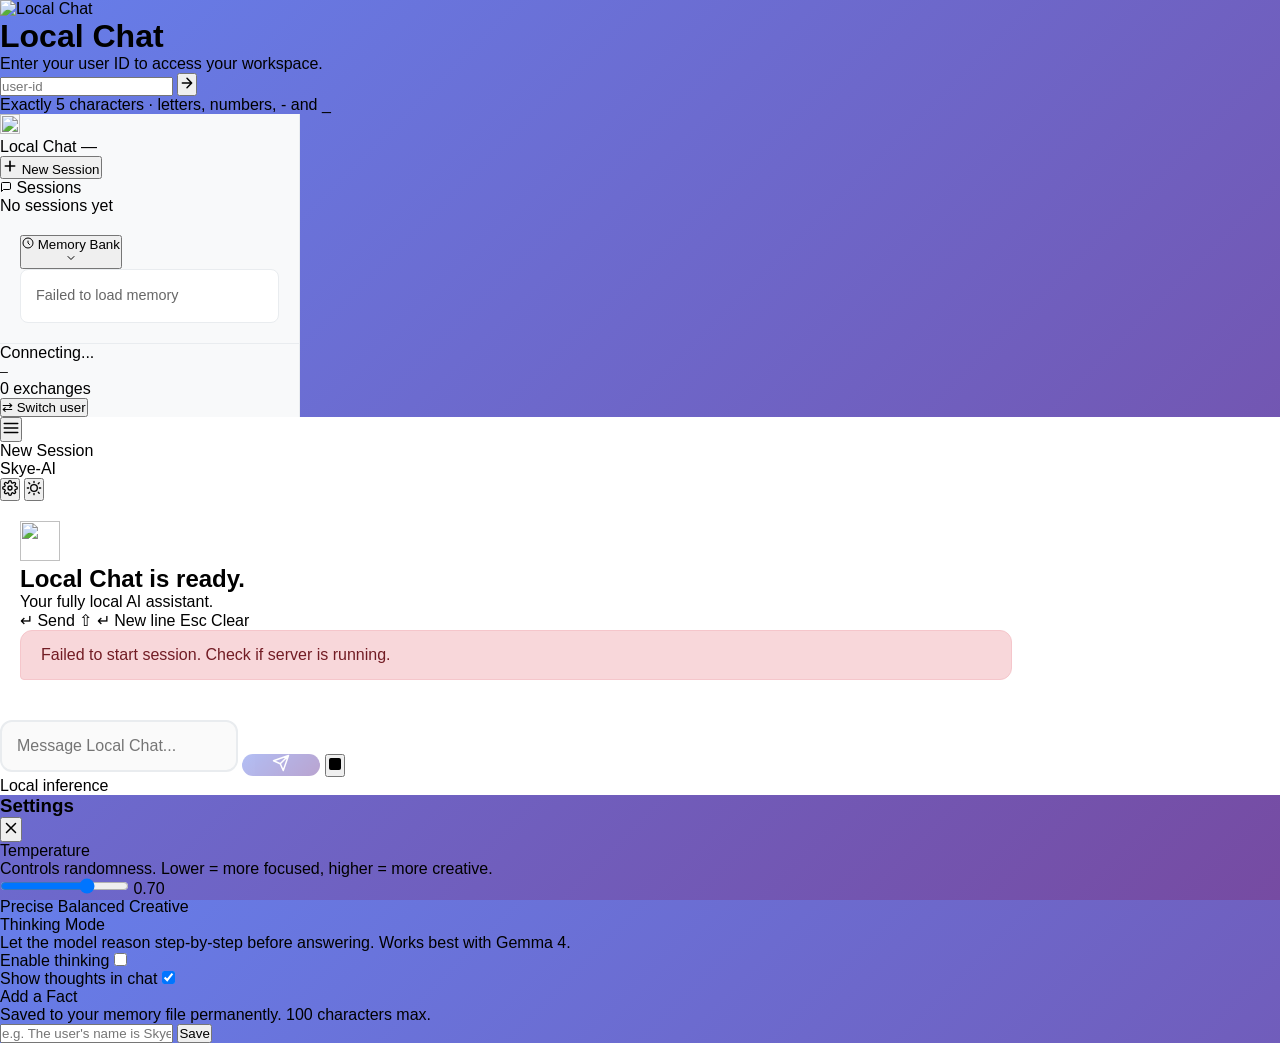
==== server/templates/index.html @ 41050d3a "Update index.html" ====
<!DOCTYPE html>
<html lang="en" data-theme="dark">
<head>
    <meta charset="UTF-8">
    <meta name="viewport" content="width=device-width, initial-scale=1.0">
    <title>Local Chat | Skye-AI</title>
    <script>
        // Set theme before paint to prevent flash of wrong logo
        (function(){
            var t = localStorage.getItem('localchat-theme') || 'dark';
            document.documentElement.setAttribute('data-theme', t);
            window.__initialTheme = t;
        })();
    </script>
    <link rel="preconnect" href="https://fonts.googleapis.com">
    <link rel="preconnect" href="https://fonts.gstatic.com" crossorigin>
    <link href="https://fonts.googleapis.com/css2?family=JetBrains+Mono:wght@300;400;500&family=Lexend:wght@200;400;500;600;700&family=Syne:wght@600;700&display=swap" rel="stylesheet">
    <link rel="stylesheet" href="/static/style.css">
    <link rel="stylesheet" href="https://cdnjs.cloudflare.com/ajax/libs/highlight.js/11.9.0/styles/github-dark.min.css" id="hljs-theme-dark">
    <link rel="stylesheet" href="https://cdnjs.cloudflare.com/ajax/libs/highlight.js/11.9.0/styles/github.min.css" id="hljs-theme-light" disabled>
    <script src="https://cdnjs.cloudflare.com/ajax/libs/marked/12.0.2/marked.min.js"></script>
    <script src="https://cdnjs.cloudflare.com/ajax/libs/highlight.js/11.9.0/highlight.min.js"></script>
</head>
<body>

    <!-- ── ID Gate (shown before chat) ─────────────────────────── -->
    <div class="id-gate" id="id-gate">
        <div class="id-gate-card">
            <div class="id-gate-icon">
                <img src="/static/logo_white.svg" class="theme-logo" width="28" height="28" alt="Local Chat">
            </div>
            <h1 class="id-gate-title">Local Chat</h1>
            <p class="id-gate-sub">Enter your user ID to access your workspace.</p>

            <div class="id-input-row">
                <input
                    type="text"
                    id="user-id-input"
                    class="id-input"
                    placeholder="user-id"
                    maxlength="5"
                    autocomplete="off"
                    autocorrect="off"
                    autocapitalize="off"
                    spellcheck="false"
                />
                <button id="id-submit" class="id-submit-btn">
                    <svg width="16" height="16" viewBox="0 0 24 24" fill="none">
                        <path d="M5 12h14M12 5l7 7-7 7" stroke="currentColor" stroke-width="2.2"
                              stroke-linecap="round" stroke-linejoin="round"/>
                    </svg>
                </button>
            </div>

            <div id="id-feedback" class="id-feedback"></div>

            <p class="id-hint">Exactly 5 characters · letters, numbers, <span class="mono">-</span> and <span class="mono">_</span></p>
        </div>
    </div>

    <!-- ── Main App (hidden until ID confirmed) ─────────────────── -->
    <div class="app-shell hidden" id="app-shell">

        <!-- Sidebar -->
        <aside class="sidebar" id="sidebar">
            <div class="sidebar-top">
                <div class="brand">
                    <div class="brand-icon">
                        <img src="/static/logo_white.svg" class="theme-logo" width="20" height="20" alt="">
                    </div>
                    <span class="brand-name">Local Chat</span>
                    <span class="brand-tag" id="user-badge">—</span>
                </div>
                <button id="new-chat" class="btn-new-chat" title="New session (Ctrl+N)">
                    <svg width="16" height="16" viewBox="0 0 24 24" fill="none">
                        <path d="M12 5v14M5 12h14" stroke="currentColor" stroke-width="2.5" stroke-linecap="round"/>
                    </svg>
                    New Session
                </button>
            </div>

            <div class="sidebar-section">
                <div class="section-label">
                    <svg width="12" height="12" viewBox="0 0 24 24" fill="none">
                        <path d="M21 15a2 2 0 0 1-2 2H7l-4 4V5a2 2 0 0 1 2-2h14a2 2 0 0 1 2 2z"
                              stroke="currentColor" stroke-width="2" stroke-linecap="round" stroke-linejoin="round"/>
                    </svg>
                    Sessions
                </div>
                <div id="session-list" class="session-list">
                    <div class="session-empty">No sessions yet</div>
                </div>
            </div>

            <div class="memory-panel" id="memory-panel">
                <button class="memory-toggle" id="memory-toggle" title="Toggle memory bank">
                    <div class="memory-toggle-left">
                        <svg width="12" height="12" viewBox="0 0 24 24" fill="none">
                            <circle cx="12" cy="12" r="10" stroke="currentColor" stroke-width="2"/>
                            <path d="M12 8v4l3 3" stroke="currentColor" stroke-width="2" stroke-linecap="round"/>
                        </svg>
                        <span>Memory Bank</span>
                    </div>
                    <svg class="chevron" width="12" height="12" viewBox="0 0 24 24" fill="none">
                        <path d="M6 9l6 6 6-6" stroke="currentColor" stroke-width="2"
                              stroke-linecap="round" stroke-linejoin="round"/>
                    </svg>
                </button>
                <div class="memory-body" id="memory-body">
                    <div id="memory-preview" class="memory-preview">
                        <div class="memory-loading"><span class="pulse-dot"></span> Loading...</div>
                    </div>
                </div>
            </div>

            <div class="sidebar-footer">
                <div class="status-row">
                    <span class="status-dot" id="status-dot"></span>
                    <span id="status-label">Connecting...</span>
                </div>
                <div class="meta-row"><span id="session-id-display" class="mono-text">—</span></div>
                <div class="meta-row"><span id="message-count" class="mono-text">0 exchanges</span></div>
                <div class="meta-row">
                    <button id="switch-user-btn" class="switch-user-btn" title="Switch user">
                        ⇄ Switch user
                    </button>
                </div>
            </div>
        </aside>

        <!-- Main Chat -->
        <main class="main-chat">
            <div class="chat-header">
                <button class="icon-btn" id="sidebar-toggle" title="Toggle sidebar (Ctrl+B)">
                    <svg width="18" height="18" viewBox="0 0 24 24" fill="none">
                        <path d="M3 12h18M3 6h18M3 18h18" stroke="currentColor" stroke-width="2" stroke-linecap="round"/>
                    </svg>
                </button>
                <div class="chat-title" id="chat-title">New Session</div>
                <div class="header-actions">
                    <div class="model-badge">
                        <span class="model-dot"></span>
                        <span id="model-name">Skye-AI</span>
                    </div>
                    <button class="icon-btn" id="settings-toggle" title="Settings">
                        <svg width="16" height="16" viewBox="0 0 24 24" fill="none">
                            <circle cx="12" cy="12" r="3" stroke="currentColor" stroke-width="2"/>
                            <path d="M19.4 15a1.65 1.65 0 0 0 .33 1.82l.06.06a2 2 0 1 1-2.83 2.83l-.06-.06a1.65 1.65 0 0 0-1.82-.33 1.65 1.65 0 0 0-1 1.51V21a2 2 0 0 1-4 0v-.09A1.65 1.65 0 0 0 9 19.4a1.65 1.65 0 0 0-1.82.33l-.06.06a2 2 0 1 1-2.83-2.83l.06-.06A1.65 1.65 0 0 0 4.68 15a1.65 1.65 0 0 0-1.51-1H3a2 2 0 0 1 0-4h.09A1.65 1.65 0 0 0 4.6 9a1.65 1.65 0 0 0-.33-1.82l-.06-.06a2 2 0 1 1 2.83-2.83l.06.06A1.65 1.65 0 0 0 9 4.68a1.65 1.65 0 0 0 1-1.51V3a2 2 0 0 1 4 0v.09a1.65 1.65 0 0 0 1 1.51 1.65 1.65 0 0 0 1.82-.33l.06-.06a2 2 0 1 1 2.83 2.83l-.06.06A1.65 1.65 0 0 0 19.4 9a1.65 1.65 0 0 0 1.51 1H21a2 2 0 0 1 0 4h-.09a1.65 1.65 0 0 0-1.51 1z"
                                  stroke="currentColor" stroke-width="2" stroke-linecap="round" stroke-linejoin="round"/>
                        </svg>
                    </button>
                    <button class="icon-btn" id="theme-toggle" title="Switch to light mode">
                        <svg width="16" height="16" viewBox="0 0 24 24" fill="none">
                            <circle cx="12" cy="12" r="5" stroke="currentColor" stroke-width="2"/>
                            <path d="M12 2v2M12 20v2M4.22 4.22l1.42 1.42M18.36 18.36l1.42 1.42M2 12h2M20 12h2M4.22 19.78l1.42-1.42M18.36 5.64l1.42-1.42"
                                  stroke="currentColor" stroke-width="2" stroke-linecap="round"/>
                        </svg>
                    </button>
                </div>
            </div>

            <div id="chat-messages" class="chat-messages">
                <div class="welcome-screen">
                    <div class="welcome-icon">
                        <img src="/static/logo_white.svg" class="theme-logo" width="40" height="40" alt="">
                    </div>
                    <h2 id="welcome-heading">Local Chat is ready.</h2>
                    <p id="welcome-sub">Your fully local AI assistant.</p>
                    <div class="welcome-hints">
                        <span class="hint">↵ Send</span>
                        <span class="hint">⇧ ↵ New line</span>
                        <span class="hint">Esc Clear</span>
                    </div>
                </div>
            </div>

            <div class="input-zone">
                <div class="input-wrapper">
                    <textarea id="user-input" placeholder="Message Local Chat..." rows="1" disabled></textarea>
                    <button id="send-button" disabled title="Send message">
                        <svg width="18" height="18" viewBox="0 0 24 24" fill="none">
                            <path d="M22 2L11 13M22 2L15 22l-4-9-9-4 20-7z" stroke="currentColor"
                                  stroke-width="2" stroke-linecap="round" stroke-linejoin="round"/>
                        </svg>
                    </button>
                    <button id="stop-button" class="stop-btn hidden" title="Stop generation">
                        <svg width="16" height="16" viewBox="0 0 24 24" fill="none">
                            <rect x="4" y="4" width="16" height="16" rx="2" stroke="currentColor"
                                  stroke-width="2" fill="currentColor"/>
                        </svg>
                    </button>
                </div>
                <div class="input-meta">
                    <span id="typing-indicator" class="typing-indicator hidden">
                        <span class="typing-dots"><span></span><span></span><span></span></span>
                        Generating...
                    </span>
                    <span class="input-hint">Local inference</span>
                </div>
            </div>
        </main>
    </div>

    <!-- Settings Overlay (outside app-shell so position:fixed works correctly) -->
    <div class="settings-overlay hidden" id="settings-overlay">
        <div class="settings-panel">
            <div class="settings-header">
                <h3>Settings</h3>
                <button class="settings-close" id="settings-close" title="Close">
                    <svg width="18" height="18" viewBox="0 0 24 24" fill="none">
                        <path d="M18 6L6 18M6 6l12 12" stroke="currentColor" stroke-width="2" stroke-linecap="round"/>
                    </svg>
                </button>
            </div>

            <div class="settings-body">
                <div class="settings-section">
                    <label class="settings-label">Temperature</label>
                    <p class="settings-desc">Controls randomness. Lower = more focused, higher = more creative.</p>
                    <div class="settings-slider-row">
                        <input type="range" id="temp-slider" class="settings-slider"
                               min="0" max="1" step="0.05" value="0.7">
                        <span class="settings-slider-value" id="temp-value">0.70</span>
                    </div>
                    <div class="settings-slider-labels">
                        <span>Precise</span>
                        <span>Balanced</span>
                        <span>Creative</span>
                    </div>
                </div>

                <div class="settings-section">
                    <label class="settings-label">Thinking Mode</label>
                    <p class="settings-desc">Let the model reason step-by-step before answering. Works best with Gemma 4.</p>
                    <div class="settings-toggle-row">
                        <span class="settings-toggle-label">Enable thinking</span>
                        <label class="toggle-switch">
                            <input type="checkbox" id="thinking-toggle">
                            <span class="toggle-slider"></span>
                        </label>
                    </div>
                    <div class="settings-toggle-row">
                        <span class="settings-toggle-label">Show thoughts in chat</span>
                        <label class="toggle-switch">
                            <input type="checkbox" id="show-thoughts-toggle" checked>
                            <span class="toggle-slider"></span>
                        </label>
                    </div>
                </div>

                <div class="settings-section">
                    <label class="settings-label">Add a Fact</label>
                    <p class="settings-desc">Saved to your memory file permanently. 100 characters max.</p>
                    <div class="settings-fact-row">
                        <input type="text" id="fact-input" class="settings-fact-input"
                               placeholder="e.g. The user's name is Skye"
                               maxlength="100" autocomplete="off">
                        <button id="fact-submit" class="settings-fact-btn">Save</button>
                    </div>
                    <div id="fact-feedback" class="settings-fact-feedback"></div>
                    <div id="fact-list" class="settings-fact-list"></div>
                </div>
            </div>
        </div>
    </div>

    <script>
        // Swap static logo srcs to match theme before main script loads
        (function(){
            var src = (window.__initialTheme || 'dark') === 'dark' ? '/static/logo_white.svg' : '/static/logo_black.svg';
            document.querySelectorAll('.theme-logo').forEach(function(img){ img.src = src; });
        })();
    </script>
    <script src="/static/script.js"></script>
</body>
</html>
---- static/style.css ----
* {
    margin: 0;
    padding: 0;
    box-sizing: border-box;
}

body {
    font-family: -apple-system, BlinkMacSystemFont, 'Segoe UI', Roboto, Oxygen, Ubuntu, sans-serif;
    height: 100vh;
    background: linear-gradient(135deg, #667eea 0%, #764ba2 100%);
}

.container {
    display: flex;
    height: 100vh;
    max-width: 1600px;
    margin: 0 auto;
    background: rgba(255, 255, 255, 0.95);
    box-shadow: 0 10px 40px rgba(0, 0, 0, 0.1);
}

/* Sidebar Styles */
.sidebar {
    width: 300px;
    background: #f8f9fa;
    border-right: 1px solid #e9ecef;
    display: flex;
    flex-direction: column;
    overflow-y: auto;
}

.sidebar-header {
    padding: 20px;
    border-bottom: 1px solid #e9ecef;
}

.sidebar-header h2 {
    color: #495057;
    font-size: 1.5rem;
    margin-bottom: 15px;
}

.new-chat-btn {
    width: 100%;
    padding: 12px;
    background: linear-gradient(135deg, #667eea 0%, #764ba2 100%);
    color: white;
    border: none;
    border-radius: 8px;
    font-size: 1rem;
    cursor: pointer;
    transition: transform 0.2s, box-shadow 0.2s;
}

.new-chat-btn:hover {
    transform: translateY(-2px);
    box-shadow: 0 5px 15px rgba(102, 126, 234, 0.4);
}

.memory-panel {
    padding: 20px;
    border-bottom: 1px solid #e9ecef;
}

.memory-panel h3 {
    color: #495057;
    margin-bottom: 10px;
    font-size: 1.1rem;
}

.memory-preview {
    background: white;
    padding: 15px;
    border-radius: 8px;
    font-size: 0.9rem;
    line-height: 1.5;
    color: #666;
    max-height: 300px;
    overflow-y: auto;
    border: 1px solid #e9ecef;
}

.session-info {
    padding: 20px;
    margin-top: auto;
    font-size: 0.9rem;
    color: #868e96;
    border-top: 1px solid #e9ecef;
}

#session-id-display {
    font-family: monospace;
    margin-bottom: 5px;
}

/* Main Chat Area */
.main-chat {
    flex: 1;
    display: flex;
    flex-direction: column;
    background: white;
}

.chat-messages {
    flex: 1;
    overflow-y: auto;
    padding: 20px;
}

.welcome-message {
    text-align: center;
    padding: 40px 20px;
    color: #868e96;
}

.welcome-message h3 {
    color: #495057;
    margin-bottom: 10px;
}

.message {
    margin-bottom: 20px;
    padding: 15px 20px;
    border-radius: 12px;
    max-width: 80%;
    animation: fadeIn 0.3s ease;
}

@keyframes fadeIn {
    from { opacity: 0; transform: translateY(10px); }
    to { opacity: 1; transform: translateY(0); }
}

.user-message {
    background: linear-gradient(135deg, #667eea 0%, #764ba2 100%);
    color: white;
    margin-left: auto;
    border-bottom-right-radius: 4px;
}

.assistant-message {
    background: #f1f3f5;
    color: #495057;
    margin-right: auto;
    border-bottom-left-radius: 4px;
}

.message-timestamp {
    font-size: 0.7rem;
    opacity: 0.7;
    margin-top: 5px;
    text-align: right;
}

/* Input Area */
.input-area {
    padding: 20px;
    background: #f8f9fa;
    border-top: 1px solid #e9ecef;
    display: flex;
    gap: 10px;
}

#user-input {
    flex: 1;
    padding: 15px;
    border: 2px solid #e9ecef;
    border-radius: 12px;
    font-size: 1rem;
    resize: none;
    font-family: inherit;
    transition: border-color 0.3s;
}

#user-input:focus {
    outline: none;
    border-color: #667eea;
}

#send-button {
    padding: 0 30px;
    background: linear-gradient(135deg, #667eea 0%, #764ba2 100%);
    color: white;
    border: none;
    border-radius: 12px;
    font-size: 1rem;
    font-weight: 600;
    cursor: pointer;
    transition: transform 0.2s, box-shadow 0.2s;
}

#send-button:hover:not(:disabled) {
    transform: translateY(-2px);
    box-shadow: 0 5px 15px rgba(102, 126, 234, 0.4);
}

#send-button:disabled {
    opacity: 0.5;
    cursor: not-allowed;
}

.typing-indicator {
    padding: 10px 20px;
    color: #868e96;
    font-style: italic;
    display: none;
}

.typing-indicator.visible {
    display: block;
}

/* Scrollbar Styling */
::-webkit-scrollbar {
    width: 8px;
    height: 8px;
}

::-webkit-scrollbar-track {
    background: #f1f1f1;
}

::-webkit-scrollbar-thumb {
    background: #c1c1c1;
    border-radius: 4px;
}

::-webkit-scrollbar-thumb:hover {
    background: #a8a8a8;
}

/* Mobile Responsive */
@media (max-width: 768px) {
    .container {
        flex-direction: column;
    }
    
    .sidebar {
        width: 100%;
        max-height: 200px;
    }
    
    .message {
        max-width: 90%;
    }
}
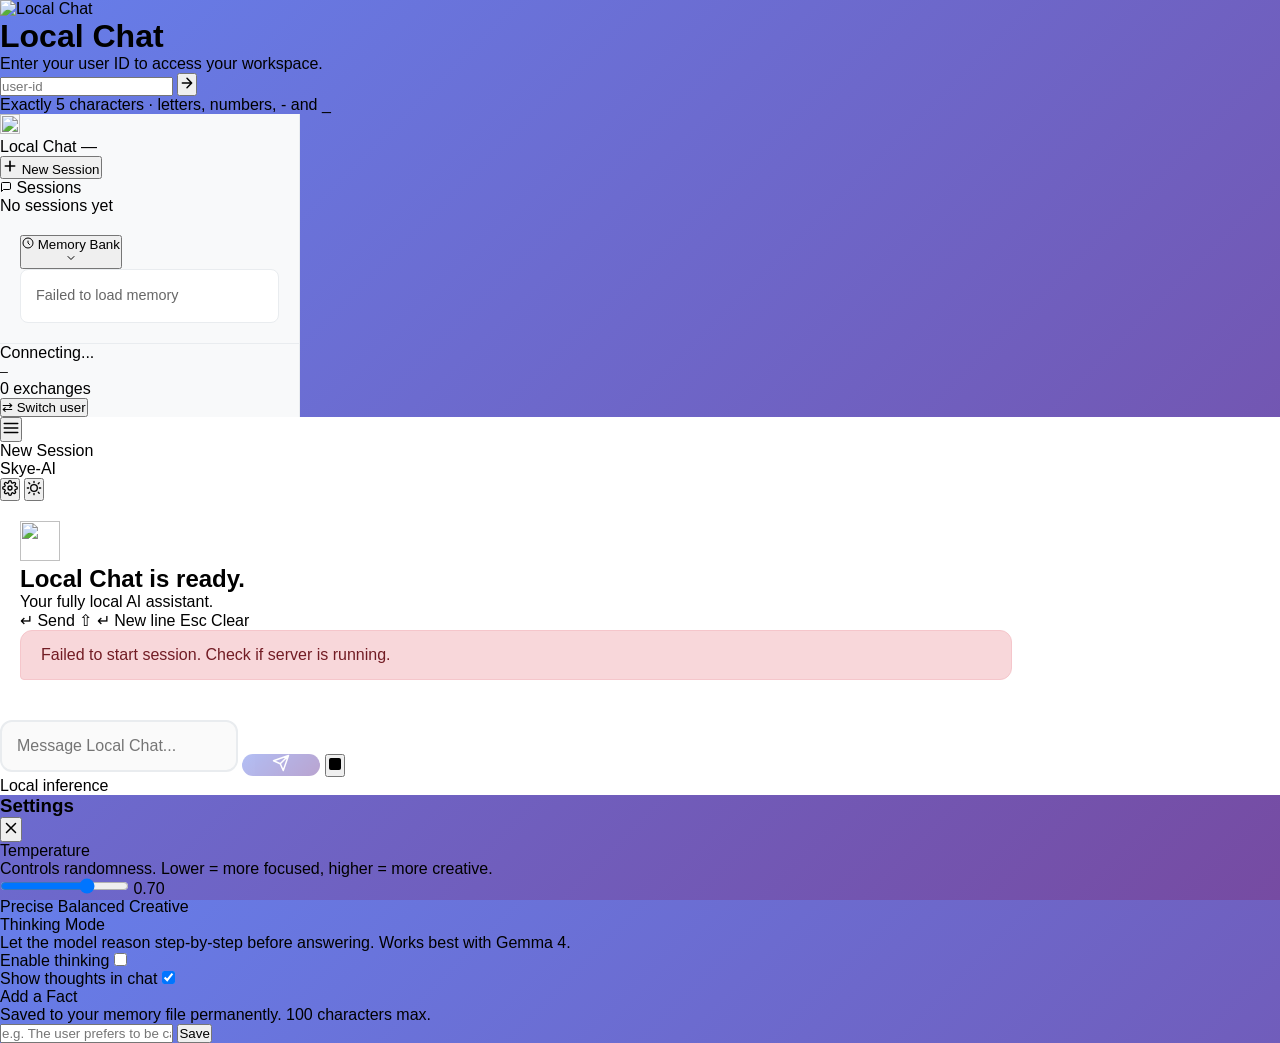
==== commit f4352935: "Update index.html" ====
--- a/server/templates/index.html
+++ b/server/templates/index.html
@@ -253,7 +253,7 @@
                     <p class="settings-desc">Saved to your memory file permanently. 100 characters max.</p>
                     <div class="settings-fact-row">
                         <input type="text" id="fact-input" class="settings-fact-input"
-                               placeholder="e.g. The user's name is Skye"
+                               placeholder="e.g. The user prefers to be called John"
                                maxlength="100" autocomplete="off">
                         <button id="fact-submit" class="settings-fact-btn">Save</button>
                     </div>
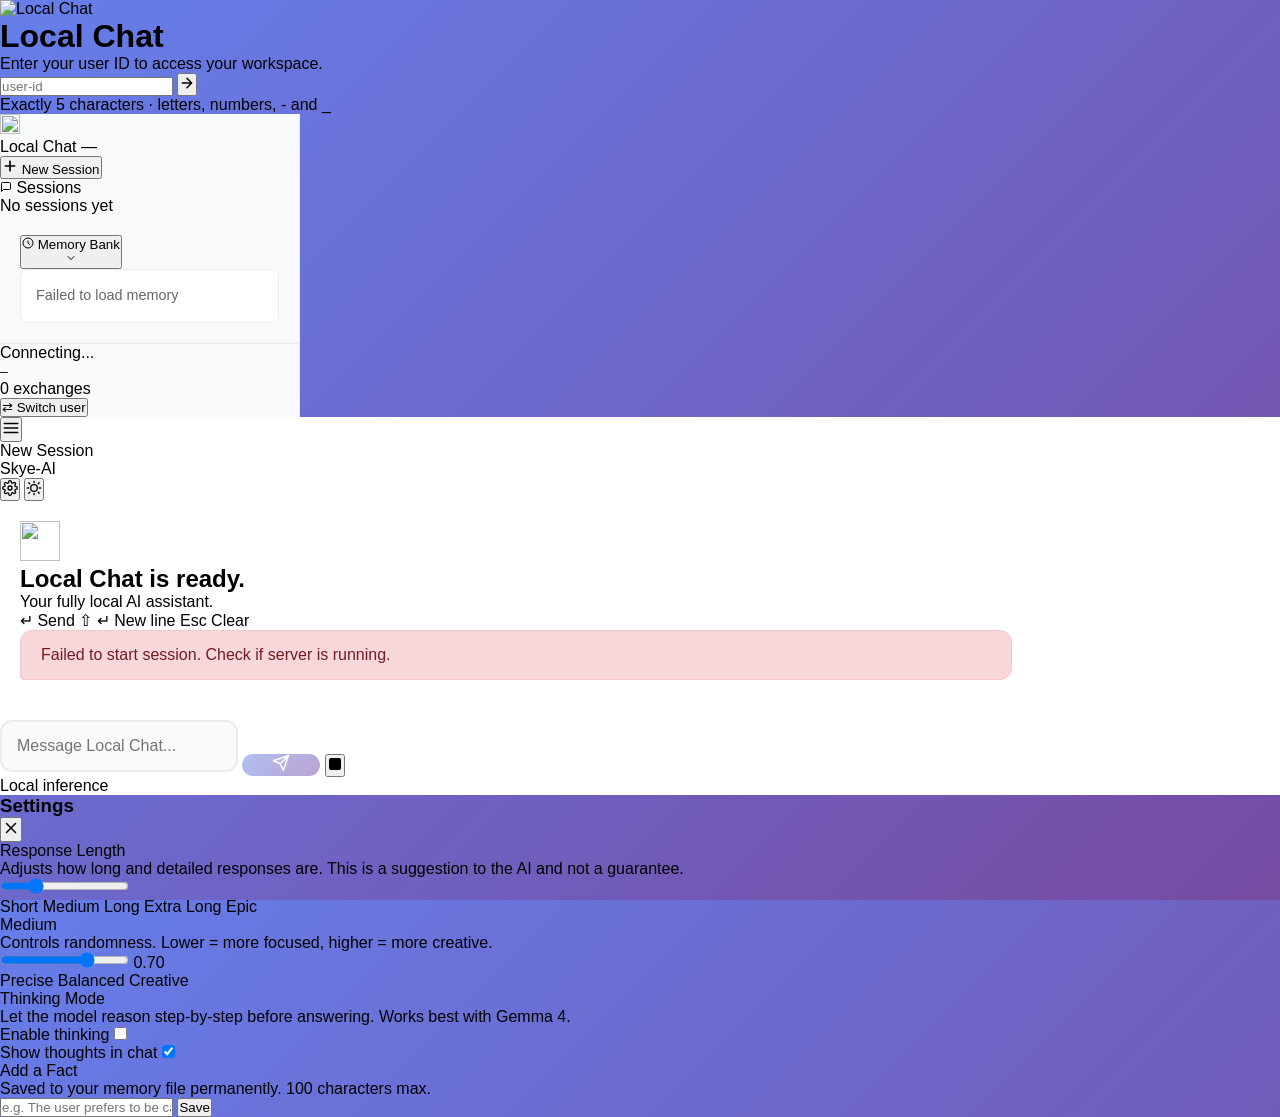
==== commit c09f981f: "Update index.html" ====
--- a/server/templates/index.html
+++ b/server/templates/index.html
@@ -215,7 +215,26 @@
 
             <div class="settings-body">
                 <div class="settings-section">
-                    <label class="settings-label">Temperature</label>
+                    <label class="settings-label">Response Length</label>
+                    <p class="settings-desc">Adjusts how long and detailed responses are. This is a suggestion to the AI and not a guarantee.</p>
+                    <div class="length-slider-track">
+                        <input type="range" id="length-slider" class="length-slider"
+                               min="0" max="4" step="1" value="1">
+                        <div class="length-slider-stops">
+                            <span></span><span></span><span></span><span></span><span></span>
+                        </div>
+                    </div>
+                    <div class="length-labels">
+                        <span>Short</span>
+                        <span>Medium</span>
+                        <span>Long</span>
+                        <span>Extra Long</span>
+                        <span>Epic</span>
+                    </div>
+                    <div class="length-current" id="length-current">Medium</div>
+                </div>
+
+                <div class="settings-section">
                     <p class="settings-desc">Controls randomness. Lower = more focused, higher = more creative.</p>
                     <div class="settings-slider-row">
                         <input type="range" id="temp-slider" class="settings-slider"
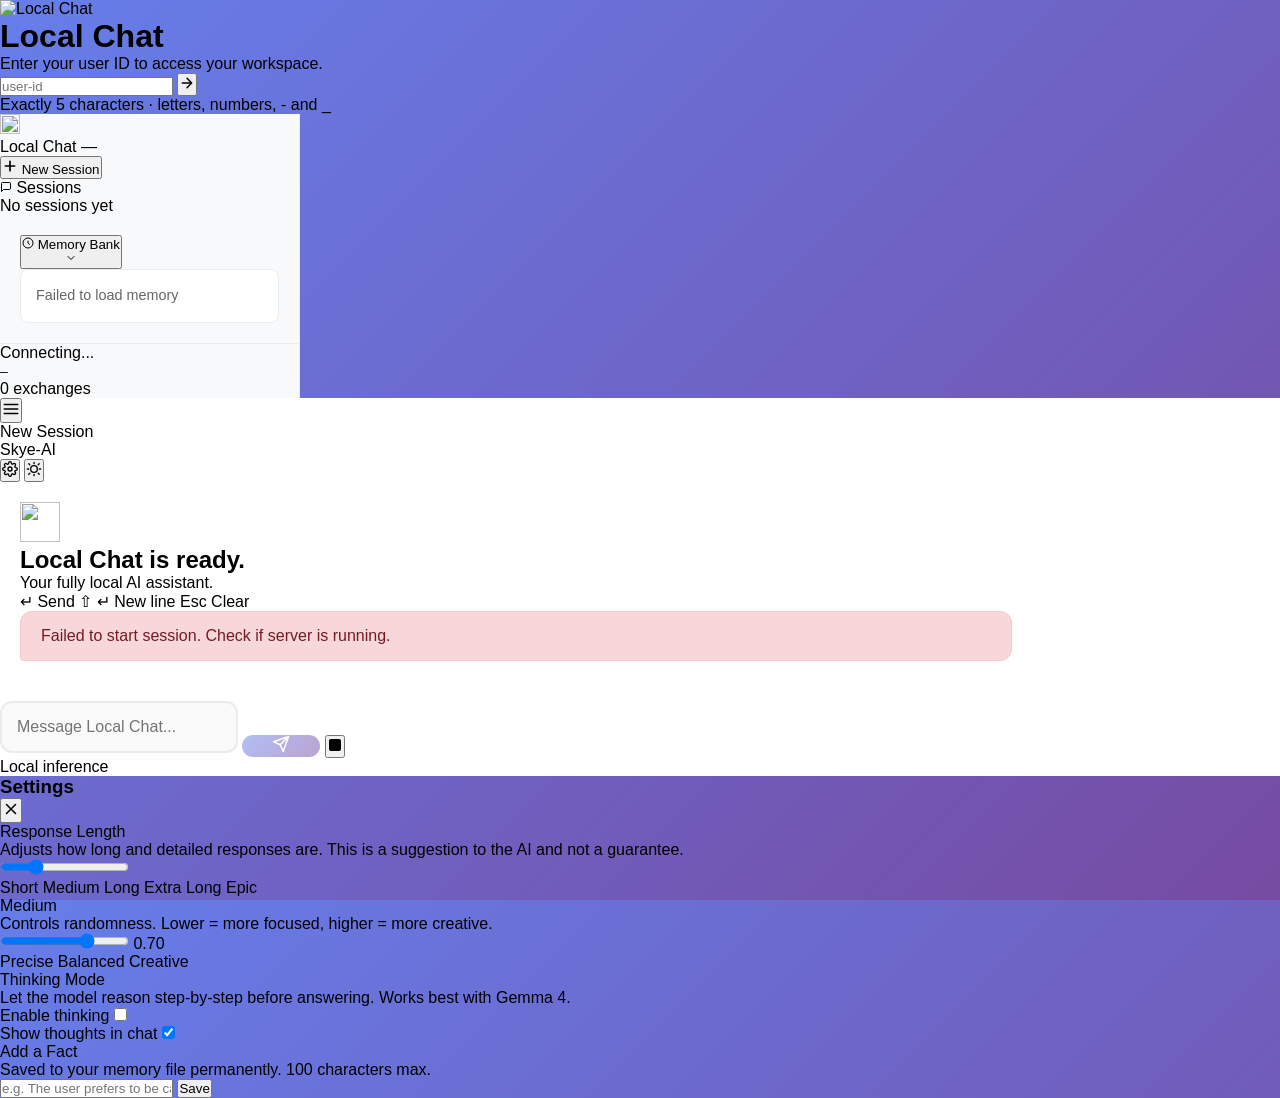
==== commit c039e73b: "Update index.html" ====
--- a/server/templates/index.html
+++ b/server/templates/index.html
@@ -58,6 +58,9 @@
         </div>
     </div>
 
+    <!-- Mobile sidebar backdrop -->
+    <div id="sidebar-backdrop" class="sidebar-backdrop"></div>
+
     <!-- ── Main App (hidden until ID confirmed) ─────────────────── -->
     <div class="app-shell hidden" id="app-shell">
 
@@ -120,11 +123,6 @@
                 </div>
                 <div class="meta-row"><span id="session-id-display" class="mono-text">—</span></div>
                 <div class="meta-row"><span id="message-count" class="mono-text">0 exchanges</span></div>
-                <div class="meta-row">
-                    <button id="switch-user-btn" class="switch-user-btn" title="Switch user">
-                        ⇄ Switch user
-                    </button>
-                </div>
             </div>
         </aside>
 
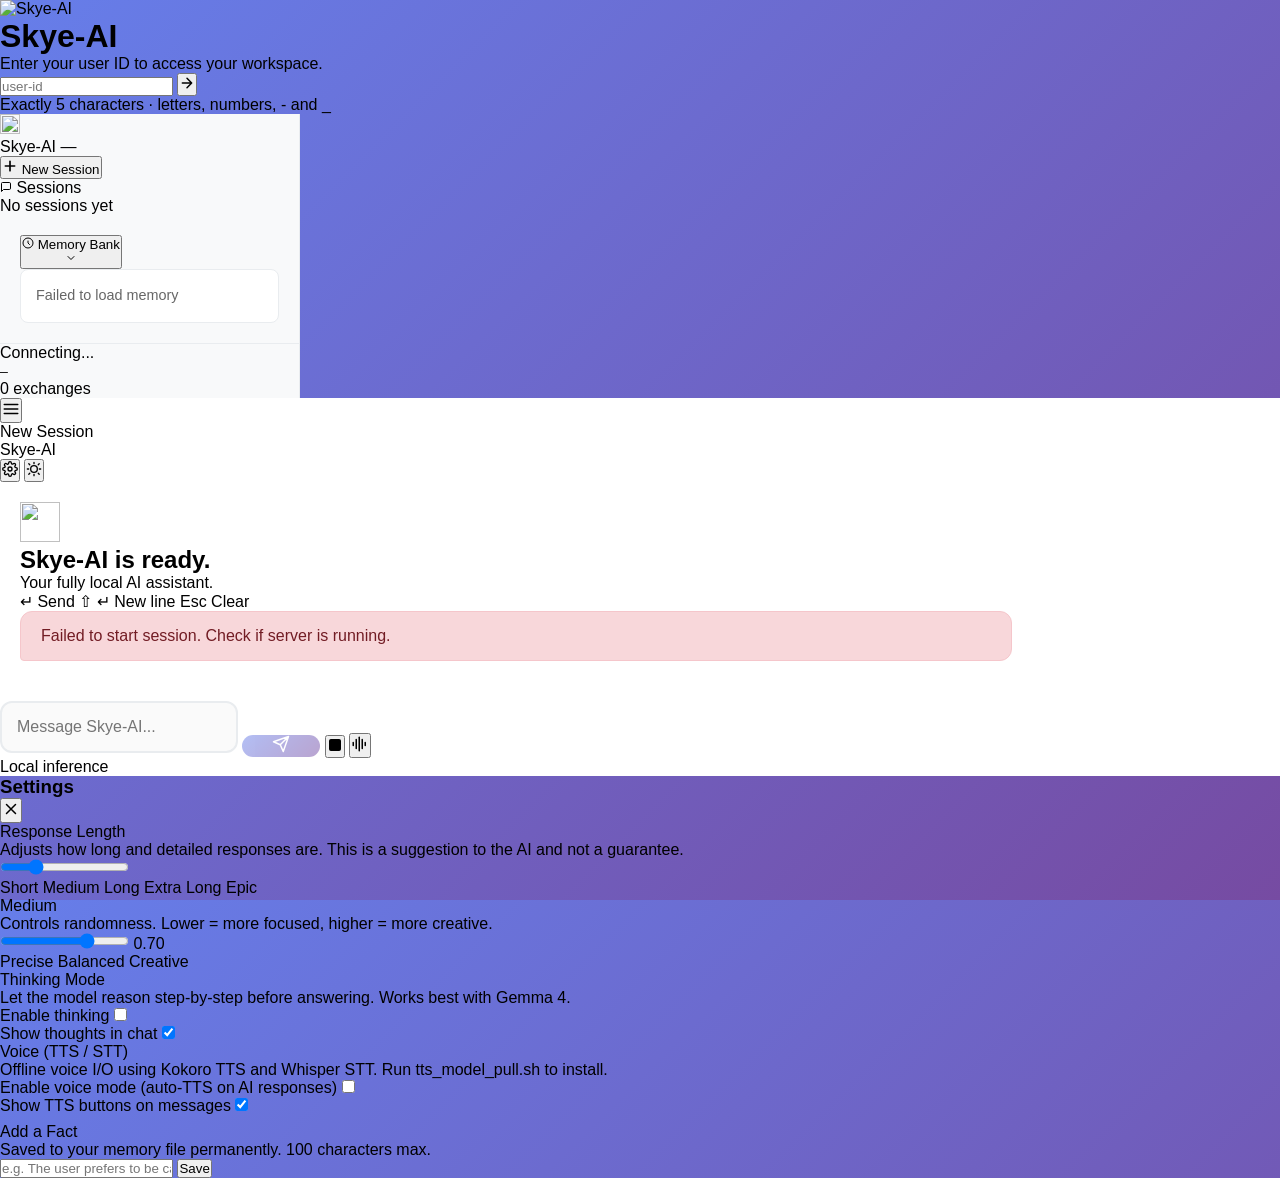
==== commit 57fa219a: "Add files via upload" ====
--- a/server/templates/index.html
+++ b/server/templates/index.html
@@ -3,11 +3,11 @@
 <head>
     <meta charset="UTF-8">
     <meta name="viewport" content="width=device-width, initial-scale=1.0">
-    <title>Local Chat | Skye-AI</title>
+    <title>Skye-AI</title>
     <script>
         // Set theme before paint to prevent flash of wrong logo
         (function(){
-            var t = localStorage.getItem('localchat-theme') || 'dark';
+            var t = localStorage.getItem('skyeai-theme') || 'dark';
             document.documentElement.setAttribute('data-theme', t);
             window.__initialTheme = t;
         })();
@@ -27,9 +27,9 @@
     <div class="id-gate" id="id-gate">
         <div class="id-gate-card">
             <div class="id-gate-icon">
-                <img src="/static/logo_white.svg" class="theme-logo" width="28" height="28" alt="Local Chat">
-            </div>
-            <h1 class="id-gate-title">Local Chat</h1>
+                <img src="/static/logo_white.svg" class="theme-logo" width="28" height="28" alt="Skye-AI">
+            </div>
+            <h1 class="id-gate-title">Skye-AI</h1>
             <p class="id-gate-sub">Enter your user ID to access your workspace.</p>
 
             <div class="id-input-row">
@@ -71,7 +71,7 @@
                     <div class="brand-icon">
                         <img src="/static/logo_white.svg" class="theme-logo" width="20" height="20" alt="">
                     </div>
-                    <span class="brand-name">Local Chat</span>
+                    <span class="brand-name">Skye-AI</span>
                     <span class="brand-tag" id="user-badge">—</span>
                 </div>
                 <button id="new-chat" class="btn-new-chat" title="New session (Ctrl+N)">
@@ -162,7 +162,7 @@
                     <div class="welcome-icon">
                         <img src="/static/logo_white.svg" class="theme-logo" width="40" height="40" alt="">
                     </div>
-                    <h2 id="welcome-heading">Local Chat is ready.</h2>
+                    <h2 id="welcome-heading">Skye-AI is ready.</h2>
                     <p id="welcome-sub">Your fully local AI assistant.</p>
                     <div class="welcome-hints">
                         <span class="hint">↵ Send</span>
@@ -174,7 +174,7 @@
 
             <div class="input-zone">
                 <div class="input-wrapper">
-                    <textarea id="user-input" placeholder="Message Local Chat..." rows="1" disabled></textarea>
+                    <textarea id="user-input" placeholder="Message Skye-AI..." rows="1" disabled></textarea>
                     <button id="send-button" disabled title="Send message">
                         <svg width="18" height="18" viewBox="0 0 24 24" fill="none">
                             <path d="M22 2L11 13M22 2L15 22l-4-9-9-4 20-7z" stroke="currentColor"
@@ -185,6 +185,15 @@
                         <svg width="16" height="16" viewBox="0 0 24 24" fill="none">
                             <rect x="4" y="4" width="16" height="16" rx="2" stroke="currentColor"
                                   stroke-width="2" fill="currentColor"/>
+                        </svg>
+                    </button>
+                    <button id="voice-ptt-btn" class="voice-ptt-btn hidden" title="Hold to record voice message">
+                        <svg class="waveform-icon" width="18" height="18" viewBox="0 0 24 24" fill="none">
+                            <rect x="2"  y="9"  width="2" height="6"  rx="1" fill="currentColor"/>
+                            <rect x="6"  y="5"  width="2" height="14" rx="1" fill="currentColor"/>
+                            <rect x="10" y="2"  width="2" height="20" rx="1" fill="currentColor"/>
+                            <rect x="14" y="5"  width="2" height="14" rx="1" fill="currentColor"/>
+                            <rect x="18" y="9"  width="2" height="6"  rx="1" fill="currentColor"/>
                         </svg>
                     </button>
                 </div>
@@ -263,6 +272,26 @@
                             <span class="toggle-slider"></span>
                         </label>
                     </div>
+                </div>
+
+                <div class="settings-section">
+                    <label class="settings-label">Voice (TTS / STT)</label>
+                    <p class="settings-desc">Offline voice I/O using Kokoro TTS and Whisper STT. Run <span class="mono">tts_model_pull.sh</span> to install.</p>
+                    <div class="settings-toggle-row">
+                        <span class="settings-toggle-label">Enable voice mode (auto-TTS on AI responses)</span>
+                        <label class="toggle-switch">
+                            <input type="checkbox" id="tts-enabled-toggle">
+                            <span class="toggle-slider"></span>
+                        </label>
+                    </div>
+                    <div class="settings-toggle-row">
+                        <span class="settings-toggle-label">Show TTS buttons on messages</span>
+                        <label class="toggle-switch">
+                            <input type="checkbox" id="tts-buttons-toggle" checked>
+                            <span class="toggle-slider"></span>
+                        </label>
+                    </div>
+                    <div id="tts-status-line" class="settings-desc" style="margin-top:8px; font-family: var(--font-mono); font-size: 0.7rem;"></div>
                 </div>
 
                 <div class="settings-section">
